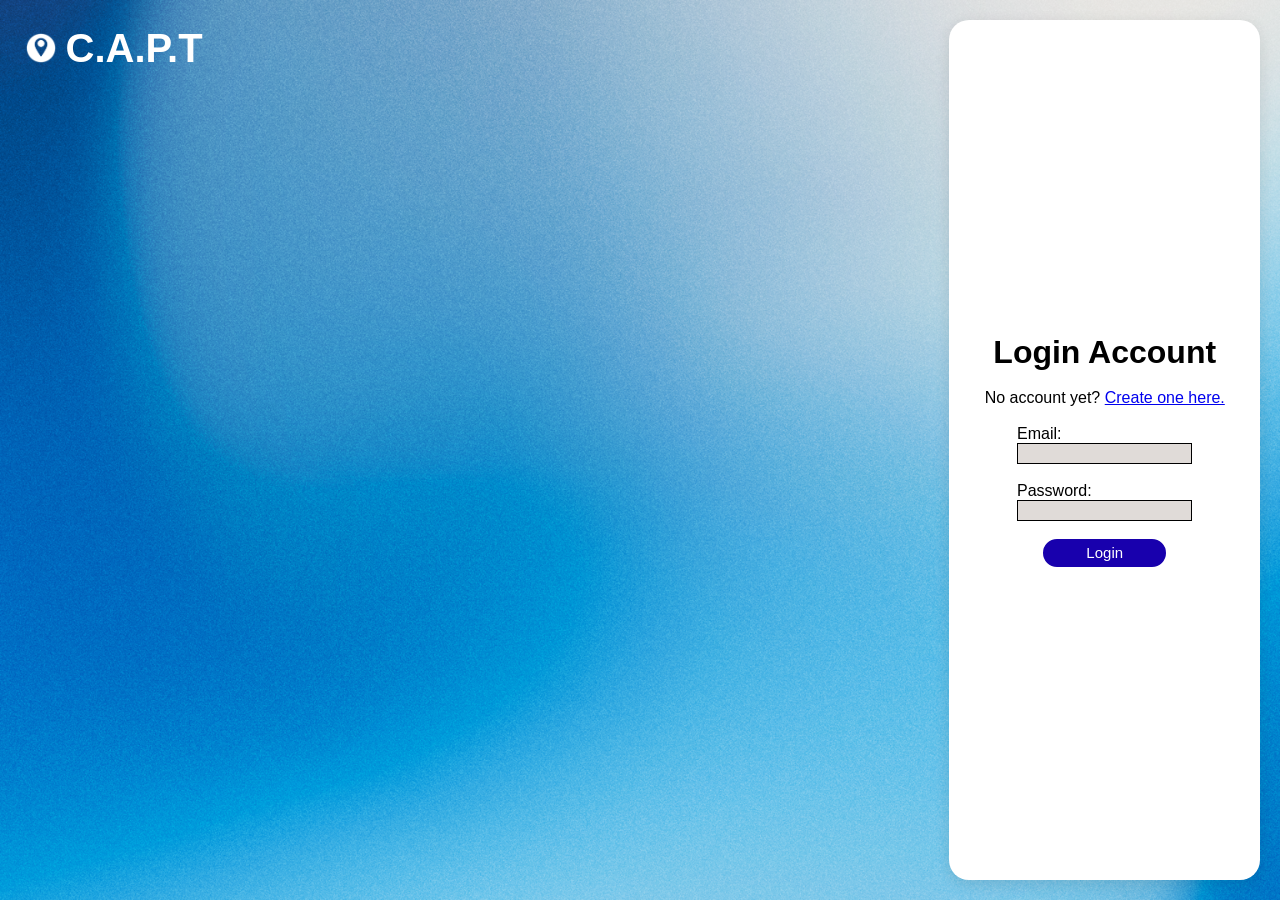
==== index.html @ 2f3c34e8 "index updated" ====
<!DOCTYPE html>
<html lang="en">
<head>
  <meta charset="UTF-8">
  <meta name="viewport" content="width=device-width, initial-scale=1.0">
  <title>C.A.P.T. Welcome!</title>
  <script>
    // Redirect immediately
    window.location.href = "login.html";
  </script>
</head>
<body>
  <p>If you are not redirected automatically, <a href="login.html">click here</a>.</p>
</body>
</html>
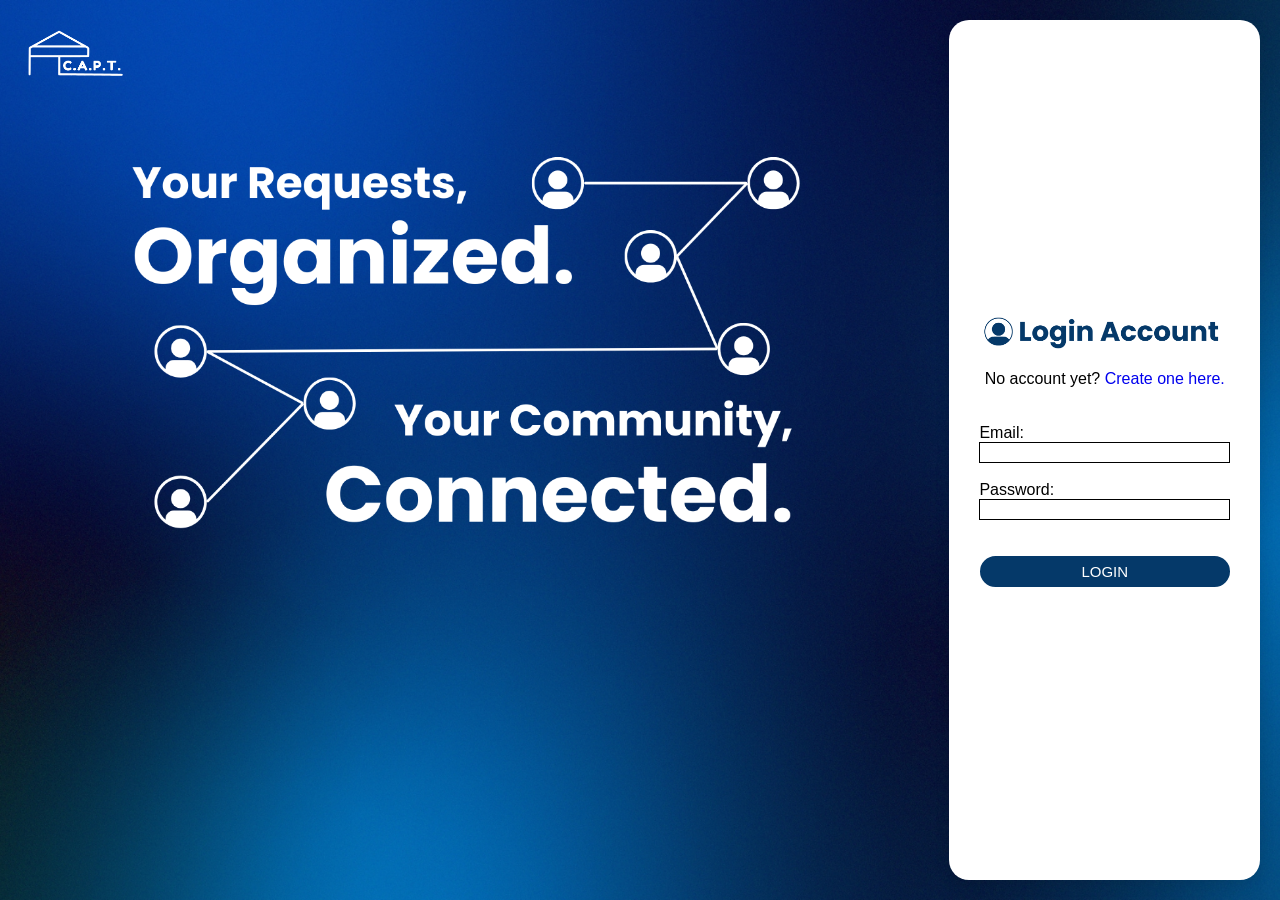
==== commit 5856c459: "Reorganized Files" ====
--- a/index.html
+++ b/index.html
@@ -10,6 +10,6 @@
   </script>
 </head>
 <body>
-  <p>If you are not redirected automatically, <a href="login.html">click here</a>.</p>
+  <p>If you are not redirected automatically, <a href="login\login.html">click here</a>.</p>
 </body>
 </html>
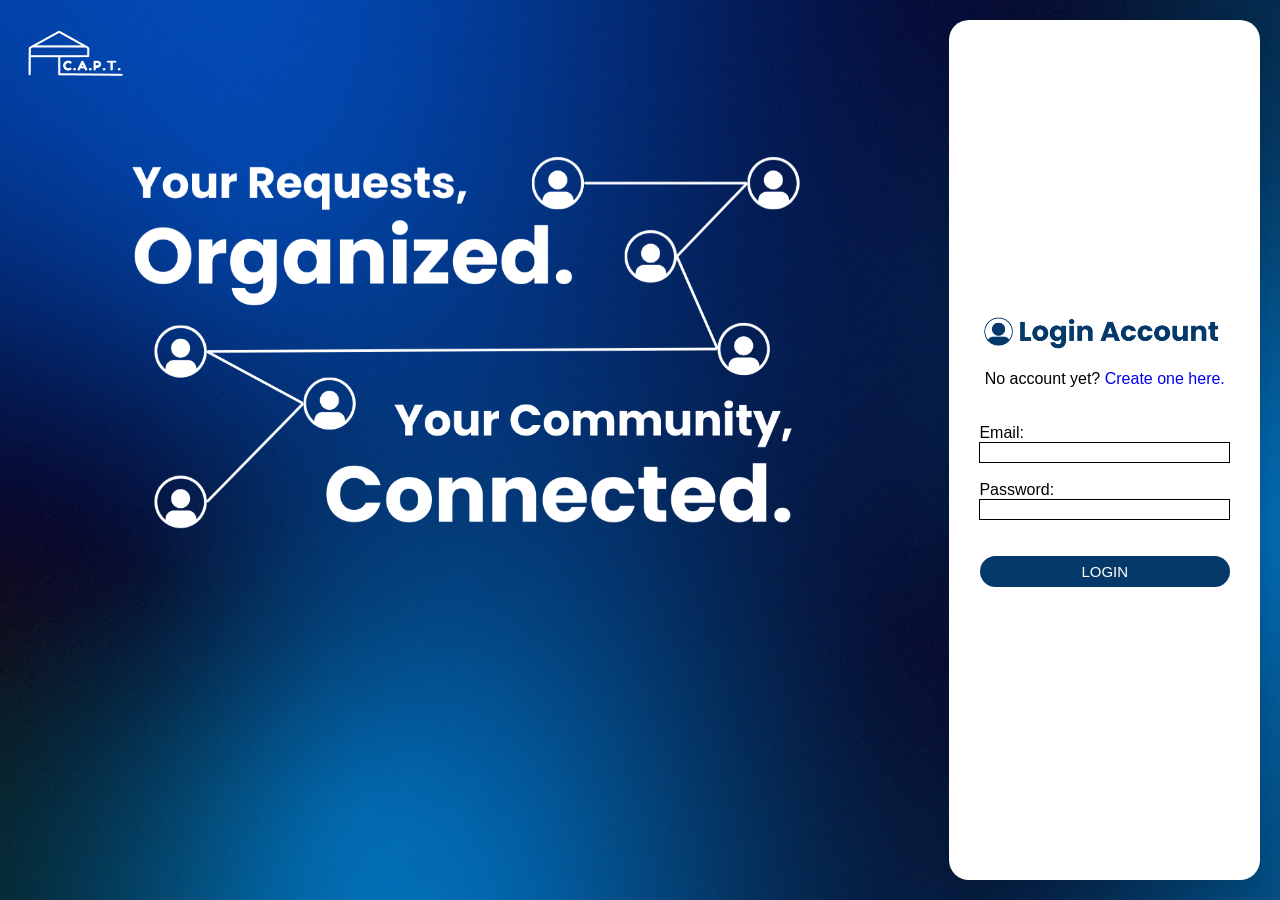
==== commit e9ffed33: "Image Fixed" ====
--- a/index.html
+++ b/index.html
@@ -1,15 +1,18 @@
 <!DOCTYPE html>
 <html lang="en">
 <head>
-  <meta charset="UTF-8">
-  <meta name="viewport" content="width=device-width, initial-scale=1.0">
+  <meta charset="UTF-8" />
+  <meta name="viewport" content="width=device-width, initial-scale=1.0" />
   <title>C.A.P.T. Welcome!</title>
   <script>
-    // Redirect immediately
-    window.location.href = "login.html";
+    // Redirect immediately (use forward slash)
+    window.location.replace("login/login.html");
   </script>
 </head>
 <body>
-  <p>If you are not redirected automatically, <a href="login\login.html">click here</a>.</p>
+  <p>
+    If you are not redirected automatically,
+    <a href="login/login.html">click here</a>.
+  </p>
 </body>
 </html>
